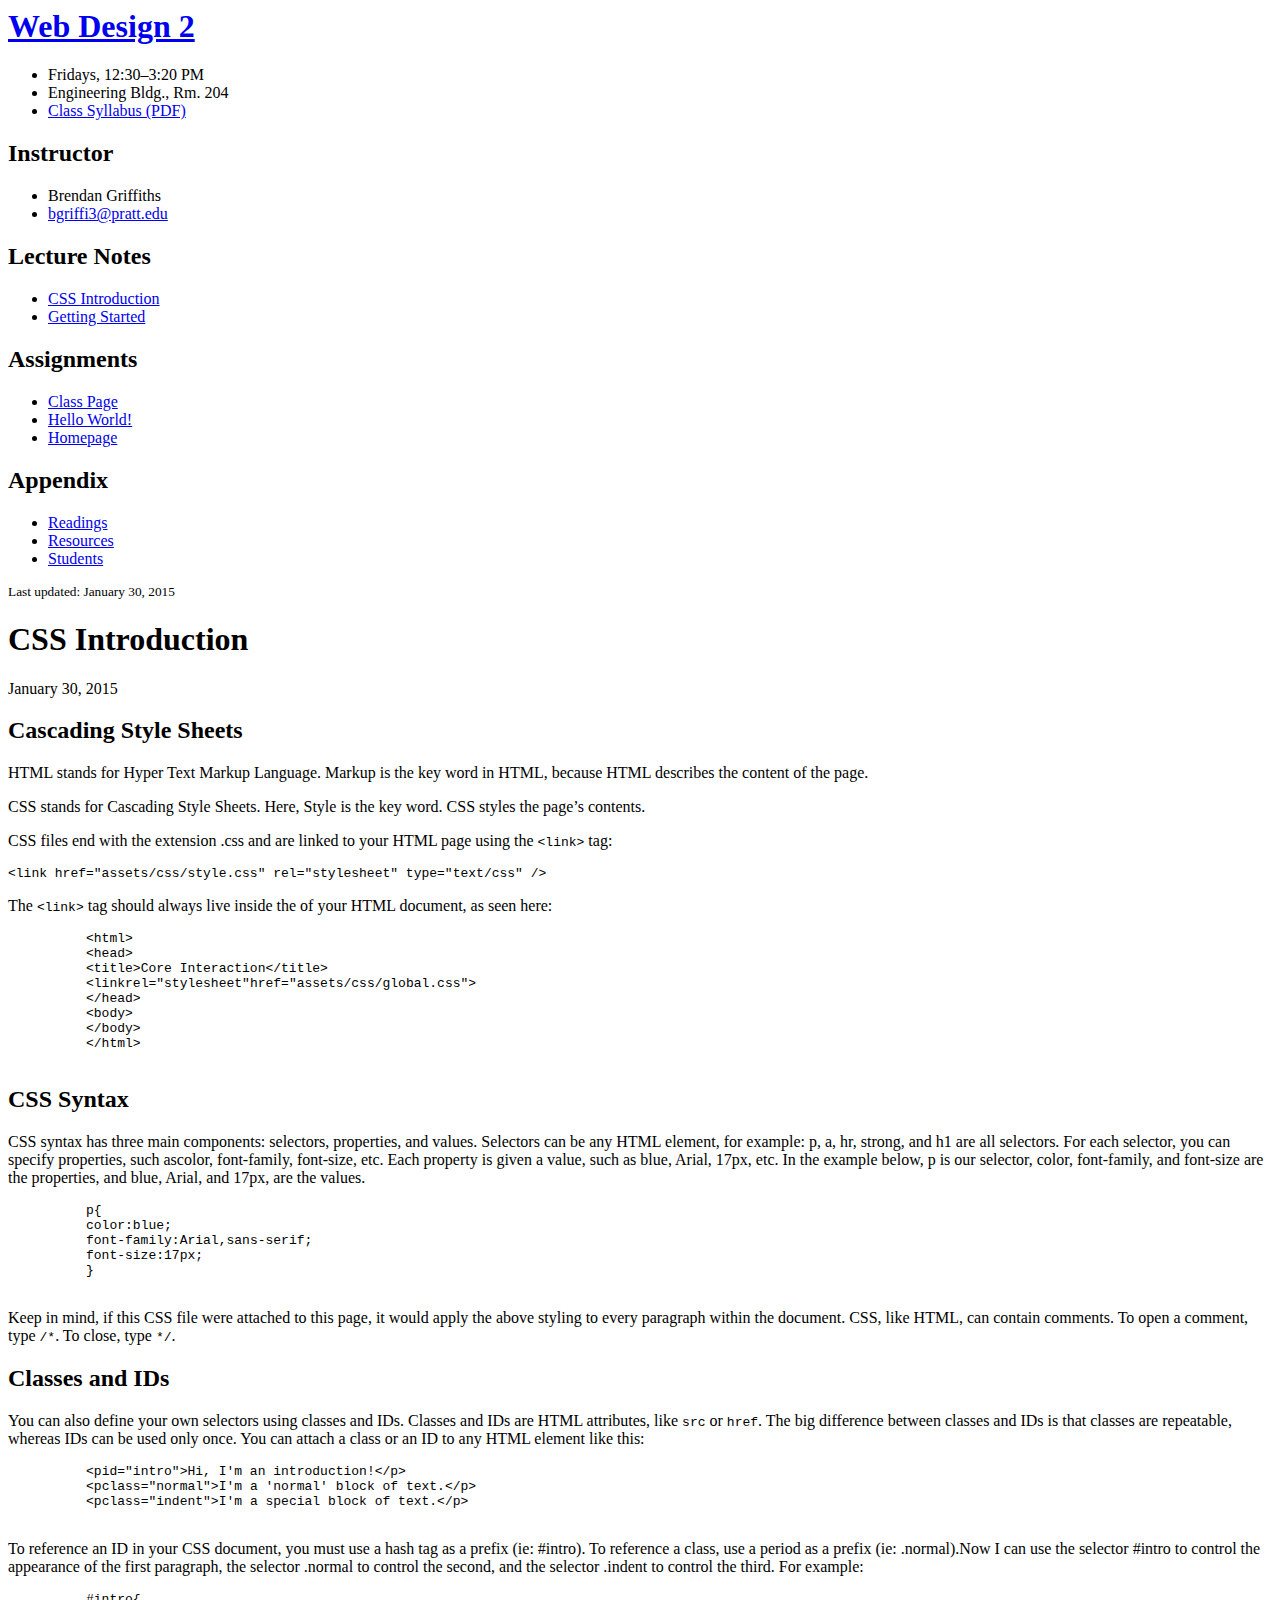
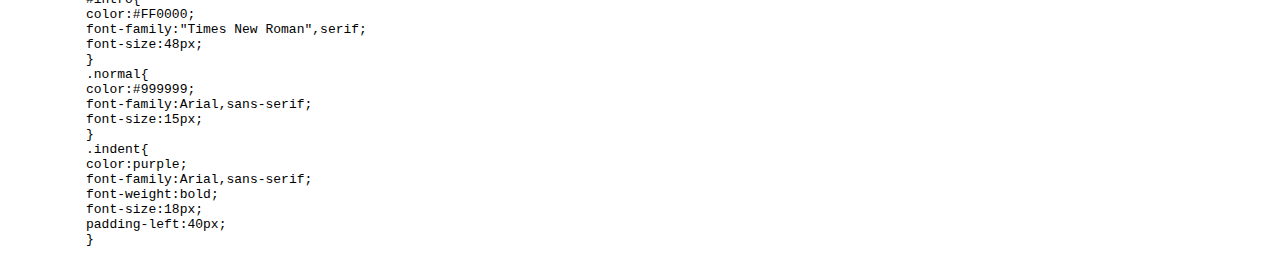
==== classpage2/index.html @ 5a581ed5 "fixing1" ====
<html>
  <head>
  <title>Web Design 2: Development</title>
  <link rel="stylesheet" href="classpage2/styles.css">
  </head>
<body>
<div class="sidebar">
  <div class="container sidebar-sticky">
    <h1><a href="/">Web Design 2</a></h1>
    <ul>
      <li>Fridays, 12:30&ndash;3:20 PM</li>
      <li>Engineering Bldg., Rm. 204</li>
      <li><a href="/pdf/web_design_2_spring_2015.pdf" target="_blank">Class Syllabus (PDF)</a></li>
    </ul>
    <h2>Instructor</h2>
    <ul>
      <li>Brendan Griffiths</li>
      <li><a class="email-address" href="mailto:bgriffi3@pratt.edu">bgriffi3@pratt.edu</a></li>
    </ul>
    <h2>Lecture Notes</h2>
    <ul>
      <li><a href="/lecture/css-introduction/">CSS Introduction</a></li>
      <li><a href="/lecture/getting-started/">Getting Started</a></li>
    </ul>
    <h2>Assignments</h2>
    <ul>
      <li><a href="/assignment/class-page/">Class Page</a></li>
      <li><a href="/assignment/hello-world/">Hello World!</a></li>
      <li><a href="/assignment/homepage/">Homepage</a></li>
    </ul>
    <h2>Appendix</h2>
    <ul>
      <li><a href="/readings/">Readings</a></li>
      <li><a href="/resources/">Resources</a></li>
      <li><a href="/students/">Students</a></li>
    </ul>
    <p>
      <small>Last updated: January 30, 2015</small>
    </p>
  </div>
</div>
<div class="content container">
  <div class="posts">
    <div class="post">
      <h1 class="post-title">
      CSS Introduction </h1>
      <span class="post-date">January 30, 2015</span>
      <h2>Cascading Style Sheets</h2>
      <p>
        HTML stands for Hyper Text Markup Language. Markup is the key word in HTML, because HTML describes the content of the page.
      </p>
      <p>
        CSS stands for Cascading Style Sheets. Here, Style is the key word. CSS styles the page’s contents.
      </p>
      <p>
        CSS files end with the extension .css and are linked to your HTML page using the <code>&lt;link&gt;</code> tag:
      </p>
      <p>
        <code>&lt;link href=&quot;assets/css/style.css&quot; rel=&quot;stylesheet&quot; type=&quot;text/css&quot; /&gt;</code>
      </p>
      <p>
        The <code>&lt;link&gt;</code> tag should always live inside the of your HTML document, as seen here:
      </p>
      <div class="highlight">
        <pre>
          <code class="language-html" data-lang="html"><span class="nt">&lt;html&gt;</span>
          <span class="nt">&lt;head&gt;</span>
          <span class="nt">&lt;title&gt;</span>Core Interaction<span class="nt">&lt;/title&gt;</span>
          <span class="nt">&lt;link</span><span class="na">rel=</span><span class="s">&quot;stylesheet&quot;</span><span class="na">href=</span><span class="s">&quot;assets/css/global.css&quot;</span><span class="nt">&gt;</span>
          <span class="nt">&lt;/head&gt;</span>
          <span class="nt">&lt;body&gt;</span>
          <span class="nt">&lt;/body&gt;</span>
          <span class="nt">&lt;/html&gt;</span></code>
        </pre>
      </div>
      <h2>CSS Syntax</h2>
      <p>
        CSS syntax has three main components: selectors, properties, and values. Selectors can be any HTML element, for example: p, a, hr, strong, and h1 are all selectors. For each selector, you can specify properties, such ascolor, font-family, font-size, etc. Each property is given a value, such as blue, Arial, 17px, etc. In the example below, p is our selector, color, font-family, and font-size are the properties, and blue, Arial, and 17px, are the values.
      </p>
      <div class="highlight">
        <pre>
          <code class="language-css" data-lang="css"><span class="nt">p</span><span class="p">{</span>
          <span class="k">color</span><span class="o">:</span><span class="nb">blue</span><span class="p">;</span>
          <span class="k">font-family</span><span class="o">:</span><span class="n">Arial</span><span class="o">,</span><span class="k">sans-serif</span><span class="p">;</span>
          <span class="k">font-size</span><span class="o">:</span><span class="m">17px</span><span class="p">;</span>
          <span class="p">}</span></code>
        </pre>
      </div>
      <p>
        Keep in mind, if this CSS file were attached to this page, it would apply the above styling to every paragraph within the document. CSS, like HTML, can contain comments. To open a comment, type <code>/*</code>. To close, type <code>*/</code>.
      </p>
      <h2>Classes and IDs</h2>
      <p>
        You can also define your own selectors using classes and IDs. Classes and IDs are HTML attributes, like <code>src</code> or <code>href</code>. The big difference between classes and IDs is that classes are repeatable, whereas IDs can be used only once. You can attach a class or an ID to any HTML element like this:
      </p>
      <div class="highlight">
        <pre>
          <code class="language-html" data-lang="html"><span class="nt">&lt;p</span><span class="na">id=</span><span class="s">&quot;intro&quot;</span><span class="nt">&gt;</span>Hi, I&#39;m an introduction!<span class="nt">&lt;/p&gt;</span>
          <span class="nt">&lt;p</span><span class="na">class=</span><span class="s">&quot;normal&quot;</span><span class="nt">&gt;</span>I&#39;m a &#39;normal&#39; block of text.<span class="nt">&lt;/p&gt;</span>
          <span class="nt">&lt;p</span><span class="na">class=</span><span class="s">&quot;indent&quot;</span><span class="nt">&gt;</span>I&#39;m a special block of text.<span class="nt">&lt;/p&gt;</span></code>
        </pre>
      </div>
      <p>
        To reference an ID in your CSS document, you must use a hash tag as a prefix (ie: #intro). To reference a class, use a period as a prefix (ie: .normal).Now I can use the selector #intro to control the appearance of the first paragraph, the selector .normal to control the second, and the selector .indent to control the third. For example:
      </p>
      <div class="highlight">
        <pre>
          <code class="language-css" data-lang="css"><span class="nf">#intro</span><span class="p">{</span>
          <span class="k">color</span><span class="o">:</span><span class="m">#FF0000</span><span class="p">;</span>
          <span class="k">font-family</span><span class="o">:</span><span class="s2">&quot;Times New Roman&quot;</span><span class="o">,</span><span class="k">serif</span><span class="p">;</span>
          <span class="k">font-size</span><span class="o">:</span><span class="m">48px</span><span class="p">;</span>
          <span class="p">}</span>
          <span class="nc">.normal</span><span class="p">{</span>
          <span class="k">color</span><span class="o">:</span><span class="m">#999999</span><span class="p">;</span>
          <span class="k">font-family</span><span class="o">:</span><span class="n">Arial</span><span class="o">,</span><span class="k">sans-serif</span><span class="p">;</span>
          <span class="k">font-size</span><span class="o">:</span><span class="m">15px</span><span class="p">;</span>
          <span class="p">}</span>
          <span class="nc">.indent</span><span class="p">{</span>
          <span class="k">color</span><span class="o">:</span><span class="nb">purple</span><span class="p">;</span>
          <span class="k">font-family</span><span class="o">:</span><span class="n">Arial</span><span class="o">,</span><span class="k">sans-serif</span><span class="p">;</span>
          <span class="k">font-weight</span><span class="o">:</span><span class="k">bold</span><span class="p">;</span>
          <span class="k">font-size</span><span class="o">:</span><span class="m">18px</span><span class="p">;</span>
          <span class="k">padding-left</span><span class="o">:</span><span class="m">40px</span><span class="p">;</span>
          <span class="p">}</span></code>
        </pre>
      </div>
    </div>
  </div>
</div>
</body>
</html>
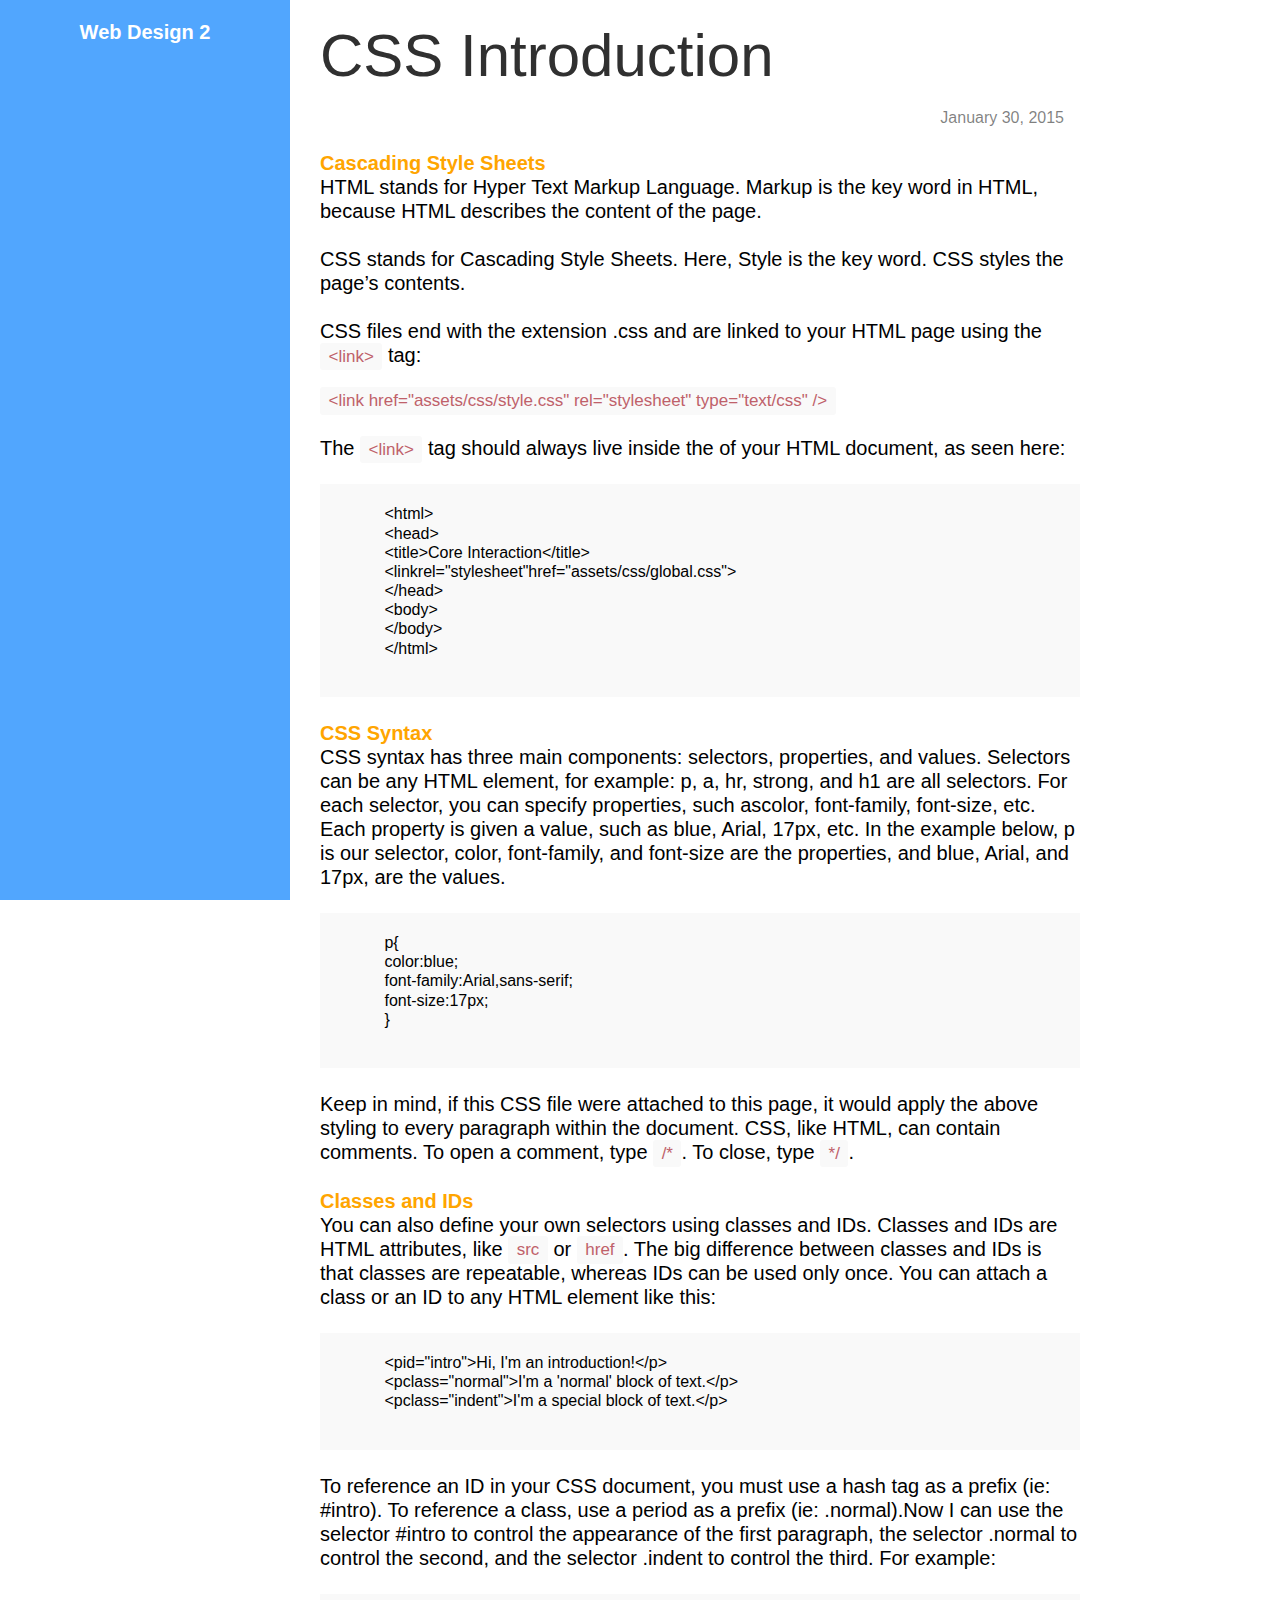
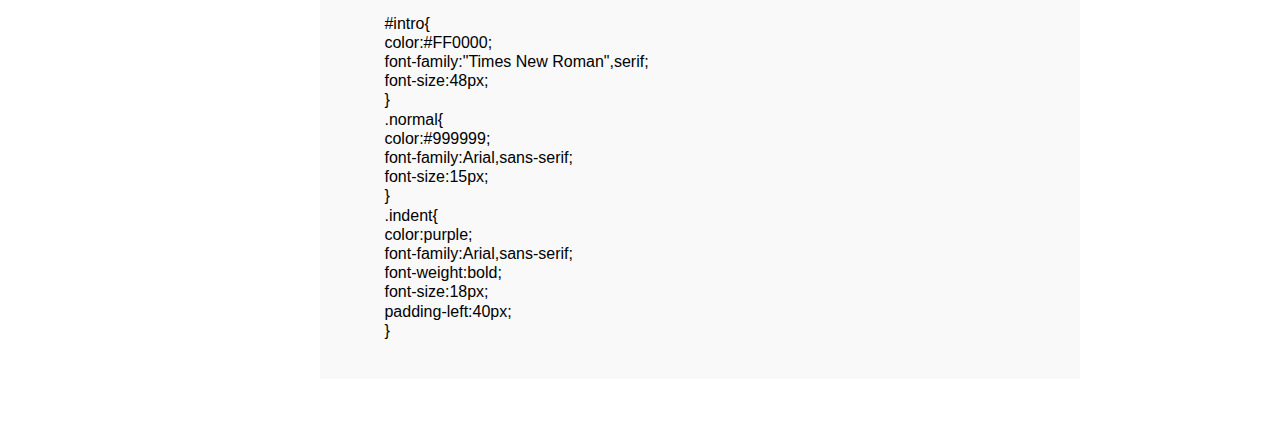
==== commit 36acfe17: "figuring out" ====
--- a/classpage2/index.html
+++ b/classpage2/index.html
@@ -1,44 +1,52 @@
 <html>
   <head>
-  <title>Web Design 2: Development</title>
-  <link rel="stylesheet" href="classpage2/styles.css">
+    <title>Web Design 2: Development</title>
+    <link rel="stylesheet" href="styles.css">
   </head>
+  
 <body>
-<div class="sidebar">
-  <div class="container sidebar-sticky">
-    <h1><a href="/">Web Design 2</a></h1>
-    <ul>
-      <li>Fridays, 12:30&ndash;3:20 PM</li>
-      <li>Engineering Bldg., Rm. 204</li>
-      <li><a href="/pdf/web_design_2_spring_2015.pdf" target="_blank">Class Syllabus (PDF)</a></li>
-    </ul>
-    <h2>Instructor</h2>
-    <ul>
-      <li>Brendan Griffiths</li>
-      <li><a class="email-address" href="mailto:bgriffi3@pratt.edu">bgriffi3@pratt.edu</a></li>
-    </ul>
-    <h2>Lecture Notes</h2>
-    <ul>
-      <li><a href="/lecture/css-introduction/">CSS Introduction</a></li>
-      <li><a href="/lecture/getting-started/">Getting Started</a></li>
-    </ul>
-    <h2>Assignments</h2>
-    <ul>
+  <div class="sidebar">
+      <div class="container sidebar-sticky">
+      <h1><a href="/">Web Design 2</a></h1>
+      
+      <ul>
+        <li>Fridays, 12:30&ndash;3:20 PM</li>
+        <li>Engineering Bldg., Rm. 204</li>
+        <li><a href="/pdf/web_design_2_spring_2015.pdf" target="_blank">Class Syllabus (PDF)</a></li>
+      </ul>
+      
+      <h2>Instructor</h2>
+      <ul>
+        <li>Brendan Griffiths</li>
+        <li><a class="email-address" href="mailto:bgriffi3@pratt.edu">bgriffi3@pratt.edu</a></li>
+      </ul>
+      
+      <h2>Lecture Notes</h2>
+      <ul>
+        <li><a href="/lecture/css-introduction/">CSS Introduction</a></li>
+        <li><a href="/lecture/getting-started/">Getting Started</a></li>
+      </ul>
+      
+      <h2>Assignments</h2>
+      <ul>
       <li><a href="/assignment/class-page/">Class Page</a></li>
       <li><a href="/assignment/hello-world/">Hello World!</a></li>
       <li><a href="/assignment/homepage/">Homepage</a></li>
-    </ul>
-    <h2>Appendix</h2>
-    <ul>
+      </ul>
+    
+      <h2>Appendix</h2>
+      <ul>
       <li><a href="/readings/">Readings</a></li>
       <li><a href="/resources/">Resources</a></li>
       <li><a href="/students/">Students</a></li>
-    </ul>
-    <p>
+      </ul>
+      
+      <p>
       <small>Last updated: January 30, 2015</small>
     </p>
   </div>
 </div>
+
 <div class="content container">
   <div class="posts">
     <div class="post">
--- a/classpage2/styles.css
+++ b/classpage2/styles.css
@@ -0,0 +1,464 @@
+html,
+body {
+  margin: 0;
+  padding: 0;
+}
+
+html {
+  font-size: 16px;
+  line-height: 1.2;
+}
+
+body {
+  color: black;
+  background-color: white;
+}
+
+a {
+  text-decoration: none;
+    box-shadow: inset 0 -1px 0;
+}
+
+a:hover,
+a:focus {
+  text-decoration: none;
+}
+
+/* Headings */
+.post-title{
+  font-size: 3rem;
+  margin-bottom:2rem;
+  font-weight: lighter;
+}
+h2, h3, h4, h5, h6 {
+  margin:0;
+  font-size: 1rem;
+  margin-bottom: 1.2rem;
+  font-weight: bold;
+  line-height: 1.2;
+  color: orange;
+}
+
+h2, h3, h4, h5, h6 {
+  margin:0;
+}
+
+.sidebar h1 a, .sidebar h1 a:hover {
+  box-shadow: none;
+  color: white;
+}
+
+h1 a {
+    box-shadow: none;
+}
+
+
+/* Body text */
+p {
+  margin-top: 0;
+  margin-bottom: 1.2rem;
+}
+
+strong {
+  color: #303030;
+}
+
+
+/* Lists */
+ul, ol, dl {
+  margin-top: 0;
+  margin-bottom: 1.2rem;
+}
+
+dt {
+  font-weight: bold;
+}
+dd {
+  margin-bottom: .5rem;
+}
+
+/* Misc */
+hr {
+  position: relative;
+  margin: 1.5rem 0;
+  border: 0;
+  border-top: 1px solid #eee;
+  border-bottom: 1px solid #fff;
+}
+
+abbr {
+  font-size: 85%;
+  font-weight: bold;
+  color: #555;
+  text-transform: uppercase;
+}
+abbr[title] {
+  cursor: help;
+  border-bottom: 1px dotted #e5e5e5;
+}
+
+/* Code */
+code,
+pre {
+  font-family: Avenir, Helvetica, Arial, sans-serif;
+}
+code {
+  padding: .25em .5em;
+  font-size: 85%;
+  color: #bf616a;
+  background-color: #f9f9f9;
+  border-radius: 3px;
+}
+pre {
+  display: block;
+  margin-top: 0;
+  margin-bottom: 1.2rem;
+  padding: 1rem;
+  font-size: .8rem;
+  line-height: 1.2;
+  white-space: pre;
+  white-space: pre-wrap;
+  word-break: break-all;
+  word-wrap: break-word;
+  background-color: #f9f9f9;
+}
+pre code {
+  padding: 0;
+  font-size: 100%;
+  color: inherit;
+  background-color: transparent;
+}
+
+/* Pygments via Jekyll */
+.highlight {
+  margin-bottom: 1.2rem;
+  border-radius: 4px;
+}
+.highlight pre {
+  margin-bottom: 0;
+}
+
+/* Gist via GitHub Pages */
+.gist .gist-file {
+  font-family: Menlo, Monaco, "Courier New", monospace !important;
+}
+.gist .markdown-body {
+  padding: 15px;
+}
+.gist pre {
+  padding: 0;
+  background-color: transparent;
+}
+.gist .gist-file .gist-data {
+  font-size: .8rem !important;
+  line-height: 1.2;
+}
+.gist code {
+  padding: 0;
+  color: inherit;
+  background-color: transparent;
+  border-radius: 0;
+}
+
+/* Quotes */
+blockquote {
+  padding: .5rem 1rem;
+  margin: .8rem 0;
+  color: #7a7a7a;
+  border-left: .25rem solid #e5e5e5;
+}
+blockquote p:last-child {
+  margin-bottom: 0;
+}
+@media (min-width: 30em) {
+  blockquote {
+    padding-right: 5rem;
+    padding-left: 1.25rem;
+  }
+}
+
+img {
+  display: block;
+  max-width: 100%;
+  margin: 0 0 1.2rem;
+}
+
+/* Tables */
+table {
+  margin-bottom: 1rem;
+  width: 100%;
+  border: 1px solid #e5e5e5;
+  border-collapse: collapse;
+}
+td,
+th {
+  padding: .25rem .5rem;
+  border: 1px solid #e5e5e5;
+}
+tbody tr:nth-child(odd) td,
+tbody tr:nth-child(odd) th {
+  background-color: #f9f9f9;
+}
+
+
+/*
+ * Custom type
+ *
+ * Extend paragraphs with `.lead` for larger introductory text.
+ */
+
+
+
+
+/*
+ * Messages
+ *
+ * Show alert messages to users. You may add it to single elements like a `<p>`,
+ * or to a parent if there are multiple elements to show.
+ */
+
+.message {
+  margin-bottom: 1rem;
+  padding: 1rem;
+  color: #717171;
+  background-color: #f9f9f9;
+}
+
+
+/*
+ * Container
+ *
+ * Center the page content.
+ */
+
+.container {
+  max-width: 38rem;
+  margin-left:  auto;
+  margin-right: auto;
+  padding: 1rem;
+}
+
+
+/*
+ * Masthead
+ *
+ * Super small header above the content for site name and short description.
+ */
+
+.masthead {
+  padding-top:    1rem;
+  padding-bottom: 1rem;
+  margin-bottom: 3rem;
+}
+.masthead-title {
+  margin-top: 0;
+  margin-bottom: 0;
+  color: #505050;
+}
+.masthead-title a {
+  color: #505050;
+}
+.masthead-title small {
+  font-size: 75%;
+  font-weight: 400;
+  color: #c0c0c0;
+  letter-spacing: 0;
+}
+
+
+/*
+ * Posts and pages
+ *
+ * Each post is wrapped in `.post` and is used on default and post layouts. Each
+ * page is wrapped in `.page` and is only used on the page layout.
+ */
+
+.page,
+.post {
+  margin-bottom: 1rem;
+}
+
+/* Blog post or page title */
+.page-title,
+.post-title,
+.post-title a {
+  color: #303030;
+}
+.page-title,
+.post-title {
+  margin-top: 0;
+}
+
+/* Meta data line below post title */
+.post-date {
+  display: block;
+  margin-top:-1.2rem;
+  margin-bottom: 1.2rem;
+  margin-right:0.8rem;
+  font-size:0.8rem;
+  text-align:right;
+  color: rgba(0,0,0,.5);
+}
+
+/* Related posts */
+.related {
+  padding-top: 2rem;
+  padding-bottom: 2rem;
+  border-top: 1px solid #eee;
+}
+.related-posts {
+  padding-left: 0;
+  list-style: none;
+}
+.related-posts h3 {
+  margin-top: 0;
+}
+.related-posts li small {
+  font-size: 75%;
+  color: #999;
+}
+.related-posts li a:hover {
+  color: white;
+  text-decoration: none;
+}
+.related-posts li a:hover small {
+  color: inherit;
+}
+
+
+
+
+
+
+/*
+ * Global resets
+ *
+ * Update the foundational and global aspects of the page.
+ */
+
+html {
+  font-family: "Avenir", Arial, Helvetica, sans-serif;
+  -webkit-font-smoothing: antialiased;
+  font-smoothing: antialiased;
+}
+@media (min-width: 48em) {
+  html {
+    font-size: 16px;
+  }
+}
+@media (min-width: 58em) {
+  html {
+    font-size: 20px;
+  }
+}
+
+
+/*
+ * Sidebar
+ *
+ * Flexible banner for housing site name, intro, and "footer" content. Starts
+ * out above content in mobile and later moves to the side with wider viewports.
+ */
+
+.sidebar-sticky {
+  text-align: center;
+  background-color: #51a6fe;
+}
+@media (min-width: 48em) {
+  .sidebar {
+    position: absolute;
+    top: 0;
+    left: 0;
+    bottom: 0;
+    width: 14.5rem;
+    text-align: justify;
+    overflow: auto;
+  }
+}
+
+/* Sidebar links */
+.sidebar a {
+  color: #fff;
+  box-shadow: inset 0 -1px 0;
+}
+
+.sidebar a:hover {
+  color: orange;
+}
+
+/* About section */
+.sidebar h1, .sidebar h2  {
+  color: white;
+  margin: 0;
+  font-size: 1rem;
+}
+
+/* Sidebar nav */
+.sidebar-nav {
+  margin-bottom: 1rem;
+}
+.sidebar-nav-item {
+}
+a.sidebar-nav-item:hover,
+a.sidebar-nav-item:focus {
+  text-decoration: none;
+}
+.sidebar-nav-item.active {
+  font-weight: bold;
+}
+
+/* Sticky sidebar
+ *
+ * Add the `sidebar-sticky` class to the sidebar's container to affix it the
+ * contents to the bottom of the sidebar in tablets and up.
+ */
+
+@media (min-width: 48em) {
+  .sidebar-sticky {
+/*    position: absolute;
+    right:  1rem;
+    top: 2rem;
+    left:   1rem;*/
+  }
+}
+
+
+/* Container
+ *
+ * Align the contents of the site above the proper threshold with some margin-fu
+ * with a 25%-wide `.sidebar`.
+ */
+
+.content {
+}
+
+@media (min-width: 48em) {
+  .content {
+    max-width: 38rem;
+    margin-left: 15rem;
+    margin-right: 2rem;
+  }
+}
+
+@media (min-width: 64em) {
+  .content {
+    margin-right: 4rem;
+  }
+}
+
+
+
+.sidebar ul, .sidebar li {
+  list-style: none;
+  margin: 300;
+  padding: 0;
+  color:white;
+}
+
+.sidebar ul {
+  margin-bottom: 1.2rem;
+}
+
+small {
+  color: rgba(255,255,255,.5);
+}
